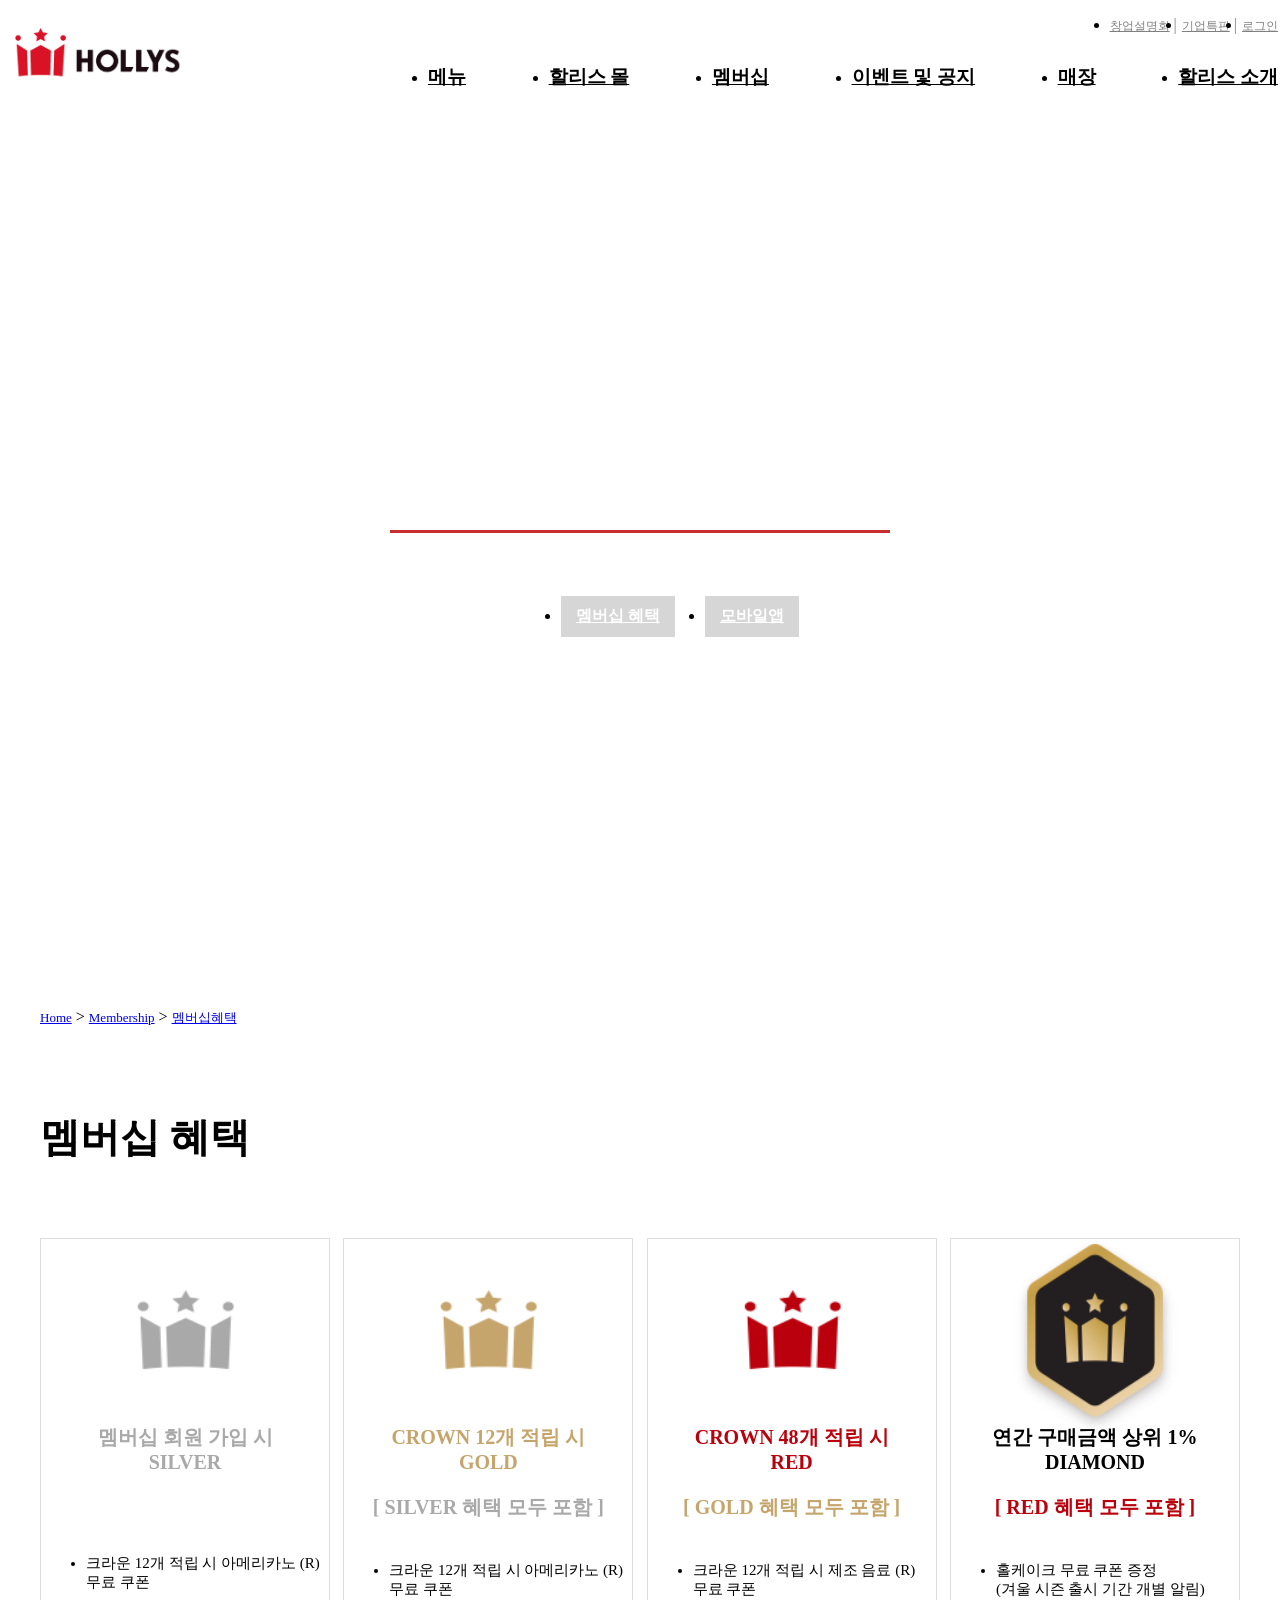
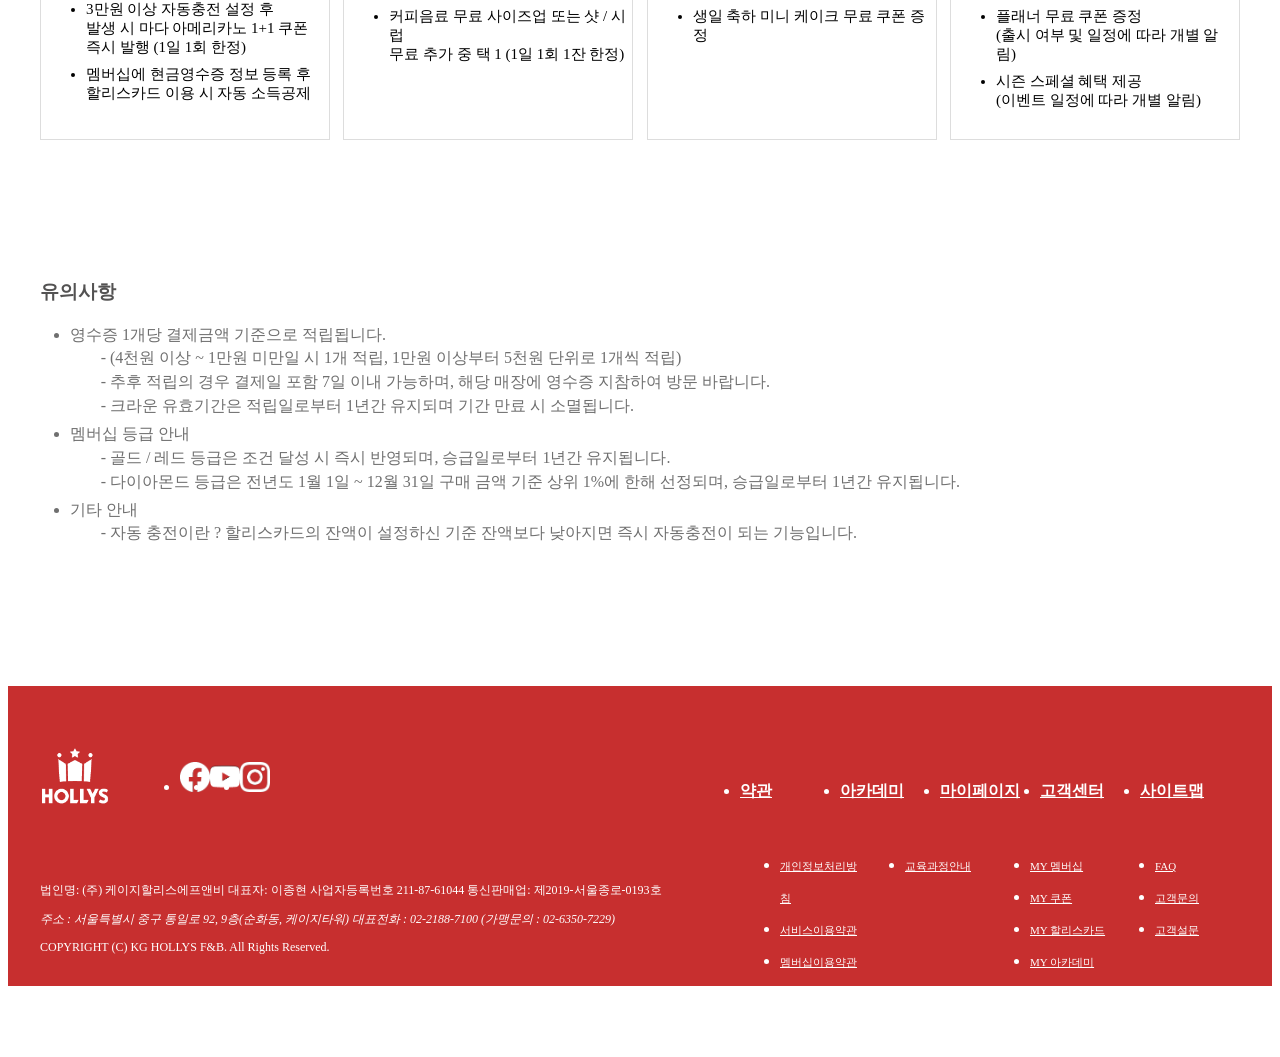
==== src/views/membership/membership_benefit.html @ 16c242a9 "폴더 추가" ====
<!DOCTYPE html>
<html lang="en">
  <head>
    <meta charset="UTF-8" />
    <meta http-equiv="X-UA-Compatible" content="IE=edge" />
    <meta name="viewport" content="width=device-width, initial-scale=1.0" />
    <title>멤버십 혜택</title>
    <!--        favicon css        -->
    <link
      rel="icon"
      type="image/x-icon"
      href="/src/assets/images/favicon.png"
    />

    <!--        reset css        -->
    <link rel="stylesheet" href="/reset/reset.css" />

    <!--        font css        -->
    <link rel="preconnect" href="https://fonts.googleapis.com" />
    <link rel="preconnect" href="https://fonts.gstatic.com" crossorigin />
    <link
      href="https://fonts.googleapis.com/css2?family=Noto+Sans+KR:wght@400;700&display=swap"
      rel="stylesheet"
    />

    <!--        header css        -->
    <link rel="stylesheet" href="/src/views/footer_header/header.css" />

    <!--        main css        -->
    <link rel="stylesheet" href="benefit.css" />

    <!--        footer css        -->
    <link rel="stylesheet" href="/src/views/footer_header/footer.css" />

    <!--        header footer js        -->
    <script src="/src/jquery/jquery-3.6.4.min.js"></script>
    <script src="/src/views/footer_header/header_call.js"></script>
  </head>
  <body>
    <!--  header  -->
    <header id="header"></header>

    <!--  main  -->
    <main id="main" class="main">
      <section class="banner_wrap">
        <div class="banner">
          <h2>멤버십</h2>
          <ul class="lnb">
            <li><a href="membership_benefit.html">멤버십 혜택</a></li>
            <li><a href="membership_smartorder.html">모바일앱</a></li>
          </ul>
        </div>
      </section>

      <div class="content" id="content">
        <div class="location">
          <span><a href="#none">Home</a></span>
          <span><a href="membership_benefit.html">Membership</a></span>
          <span><a href="membership_benefit.html">멤버십혜택</a></span>
        </div>

        <div class="m_benefit">
          <h2>멤버십 혜택</h2>
          <div class="grade">
            <div class="silver">
              <div class="grade">
                <img
                  src="/src/assets/images/membership/membership_silver.png"
                  alt="silver"
                />
                <div class="con">멤버십 회원 가입 시</div>
                <p>SILVER</p>
              </div>
              <div class="text">
                <div class="ben">
                  <ul>
                    <li>
                      크라운 12개 적립 시 아메리카노 (R)<br />
                      무료 쿠폰
                    </li>

                    <li>
                      3만원 이상 자동충전 설정 후<br />
                      발생 시 마다 아메리카노 1+1 쿠폰<br />
                      즉시 발행 (1일 1회 한정)
                    </li>

                    <li>
                      멤버십에 현금영수증 정보 등록 후<br />
                      할리스카드 이용 시 자동 소득공제
                    </li>
                  </ul>
                </div>
                <div class="plus_ben"></div>
              </div>
            </div>

            <div class="gold">
              <div class="grade">
                <img
                  src="/src/assets/images/membership/membership_gold.png"
                  alt="gold"
                />
                <div class="con">CROWN 12개 적립 시</div>
                <p>GOLD</p>
              </div>
              <div class="text">
                <div class="ben">
                  <p>[ SILVER 혜택 모두 포함 ]</p>
                </div>
                <div class="plus_ben">
                  <ul>
                    <li>
                      크라운 12개 적립 시 아메리카노 (R)<br />
                      무료 쿠폰
                    </li>
                    <li>
                      커피음료 무료 사이즈업 또는 샷 / 시럽<br />
                      무료 추가 중 택 1 (1일 1회 1잔 한정)
                    </li>
                  </ul>
                </div>
              </div>
            </div>

            <div class="red">
              <div class="grade">
                <img
                  src="/src/assets/images/membership/membership_red.png"
                  alt="red"
                />
                <div class="con">CROWN 48개 적립 시</div>
                <p>RED</p>
              </div>
              <div class="text">
                <div class="ben">
                  <p>[ GOLD 혜택 모두 포함 ]</p>
                </div>
                <div class="plus_ben">
                  <ul>
                    <li>
                      크라운 12개 적립 시 제조 음료 (R)<br />
                      무료 쿠폰
                    </li>
                    <li>생일 축하 미니 케이크 무료 쿠폰 증정</li>
                  </ul>
                </div>
              </div>
            </div>

            <div class="dia">
              <div class="grade">
                <img
                  src="/src/assets/images/membership/membership_dia.png"
                  alt="dia"
                />
                <div class="con">연간 구매금액 상위 1%</div>
                <p>DIAMOND</p>
              </div>
              <div class="text">
                <div class="ben">
                  <p>[ RED 혜택 모두 포함 ]</p>
                </div>
                <div class="plus_ben">
                  <ul>
                    <li>
                      홀케이크 무료 쿠폰 증정<br />
                      (겨울 시즌 출시 기간 개별 알림)
                    </li>
                    <li>
                      플래너 무료 쿠폰 증정<br />
                      (출시 여부 및 일정에 따라 개별 알림)
                    </li>
                    <li>
                      시즌 스페셜 혜택 제공<br />
                      (이벤트 일정에 따라 개별 알림)
                    </li>
                  </ul>
                </div>
              </div>
            </div>
          </div>
        </div>

        <div class="notice">
          <h3>유의사항</h3>
          <ul>
            <li>
              영수증 1개당 결제금액 기준으로 적립됩니다.
              <ul>
                <li>
                  (4천원 이상 ~ 1만원 미만일 시 1개 적립, 1만원 이상부터 5천원
                  단위로 1개씩 적립)
                </li>
                <li>
                  추후 적립의 경우 결제일 포함 7일 이내 가능하며, 해당 매장에
                  영수증 지참하여 방문 바랍니다.
                </li>
                <li>
                  크라운 유효기간은 적립일로부터 1년간 유지되며 기간 만료 시
                  소멸됩니다.
                </li>
              </ul>
            </li>
            <li>
              멤버십 등급 안내
              <ul>
                <li>
                  골드 / 레드 등급은 조건 달성 시 즉시 반영되며, 승급일로부터
                  1년간 유지됩니다.
                </li>
                <li>
                  다이아몬드 등급은 전년도 1월 1일 ~ 12월 31일 구매 금액 기준
                  상위 1%에 한해 선정되며, 승급일로부터 1년간 유지됩니다.
                </li>
              </ul>
            </li>
            <li>
              기타 안내
              <ul>
                <li>
                  자동 충전이란 ? 할리스카드의 잔액이 설정하신 기준 잔액보다
                  낮아지면 즉시 자동충전이 되는 기능입니다.
                </li>
              </ul>
            </li>
          </ul>
        </div>
      </div>
    </main>

    <!--  footer  -->
    <footer id="footer"></footer>
  </body>
</html>
---- src/views/footer_header/header.css ----
/***     header     ***/
header {
  position: fixed;
  top: 0;
  width: 100%;
  min-width: 1200px;
  height: 70px;
  z-index: 999;
}
header .header_first {
  height: 70px;
  display: flex;
  justify-content: space-between;
  transition: 0.5s;
}
header .header_first {
  background: white;
}

/***     skip menu     ***/
header .header_first > a {
  width: 300px;
  padding: 5px 10px;
  background: #4f4c4b;
  color: #fff;
  text-align: center;
  position: absolute;
  top: -50px;
  border: 1px solid;
}
header .header_first > a:focus {
  top: 0;
  z-index: 9999;
}
header .header_first > a:hover {
  text-decoration: underline;
}

/***     header scroll active     ***/
header .header_first.active {
  background: rgb(199, 47, 47);
}
header .header_first.active .gnb_wrap ul a {
  color: #fff;
}
/***     logo     ***/
header .header_first h1 {
  height: 70px;
}
header .header_first h1 a {
  position: absolute;
  display: block;
  width: 180px;
  height: 70px;
  align-items: center;
}
header .header_first h1 a p {
  display: flex;
}
header .header_first h1 a img {
  position: absolute;
}
header .header_first h1 a img:nth-child(1) {
  height: 65px;
  top: 0;
  left: 0;
}
header .header_first h1 a img:nth-child(2) {
  height: 30px;
  top: 25px;
  left: 65px;
}
header .header_first.active h1 a:nth-child(1) img {
  opacity: 0;
}
header .header_first h1 a:nth-child(2) img {
  opacity: 0;
}
header .header_first.active h1 a:nth-child(2) img {
  opacity: 1;
}
/***     gnb     ***/
header .header_first .gnb_right {
  height: 70px;
  margin-right: 10px;
}
header .header_first .gnb_right .header_top ul {
  width: 850px;
  height: 19px;
  display: flex;
  justify-content: right;
}
header .header_first .gnb_right .header_top ul li {
  margin-left: 5px;
}
header .header_first .gnb_right .header_top ul li::after {
  content: " | ";
  color: #808080;
}
header .header_first .gnb_right .header_top ul li:last-child:after {
  content: "";
}
header .header_first .gnb_right .header_top ul li a {
  font-size: 12px;
  color: #808080;
}
header .header_first .gnb_right .header_top ul li a:hover {
  text-decoration: underline;
  font-weight: bold;
  color: #000;
}
header .header_first.active .gnb_right .header_top ul li a {
  color: #fff;
}
header .header_first.active .gnb_right .gnb_wrap .gnb .depth-01 li a:hover {
  text-decoration: underline;
  color: #fff;
}
header .header_first.active .gnb_right .header_top ul li::after {
  content: " | ";
  color: #fff;
}
header .header_first.active .gnb_right .header_top ul li:last-child:after {
  content: "";
}
/***     gnb depth-01     ***/
header .header_first .gnb_right .gnb_wrap .gnb {
  height: 51px;
}
header .header_first .gnb_right .gnb_wrap .gnb a {
  display: block;
  height: 100%;
  font-size: 19px;
  font-weight: bold;
  color: #000;
}
header .header_first .gnb_right .gnb_wrap .gnb .depth-01 li a {
  height: 51px;
  display: flex;
  align-items: center;
  box-sizing: border-box;
}
header .header_first .gnb_right .gnb_wrap .gnb .depth-01 li a:hover {
  color: rgb(199, 47, 47);
}
header .header_first .gnb_right .gnb_wrap .gnb .depth-01 ul {
  display: flex;
  justify-content: space-between;
}
header .header_first .gnb_right .gnb .depth-01 > li > a {
  display: block;
}
header .header_first.active .gnb_right .gnb .depth-01 > ul > li > a {
  color: #fff;
}
/***     gnb depth-02     ***/
header .header_first .gnb_right .gnb .depth-02 {
  position: absolute;
  width: 100%;
  left: 0;
  top: 70px;
}
header .header_first .gnb_right .gnb .depth-02 > div {
  display: flex;
  justify-content: right;
  width: 100%;
  height: 200px;
  background: #4f4c4b url(/src/assets/images/header/depth2.png) no-repeat;
  position: absolute;
  top: -270px;
  transition: all;
  transition-duration: 0.5s;
  z-index: -1;
}
header .header_first .gnb_right .gnb .depth-02 > div.active {
  top: 0;
}
header .header_first .gnb_right .gnb .depth-02 ul {
  width: 110px;
  height: 19px;
  padding-top: 10px;
  text-align: center;
}
header .header_first .gnb_right .gnb .depth-02 ul:nth-child(6) {
  margin-left: 45px;
}
header .header_first .gnb_right .gnb .depth-02 ul:nth-child(5) {
  margin-left: 55px;
}
header .header_first .gnb_right .gnb .depth-02 ul:nth-child(4) {
  margin-left: 60px;
}
header .header_first .gnb_right .gnb .depth-02 ul:nth-child(3) {
  margin-left: 42px;
}
header .header_first .gnb_right .gnb .depth-02 ul:nth-child(2) {
  margin-left: 35px;
}
header .header_first .gnb_right .gnb .depth-02 ul li a {
  color: #fff;
  font-size: 14px;
  line-height: 2.5;
}
header .header_first .gnb_right .gnb .depth-02 ul li a:hover {
  text-decoration: underline;
}
/**     글씨 숨기기     **/
.hide {
  width: 0;
  height: 0;
  text-indent: -9999px;
}
---- src/views/membership/benefit.css ----
/**     main     **/

/**     banner     **/
main .banner_wrap {
  height: 100vh;
  background: url(/src/assets/images/membership/membership.png);
  background-size: cover;
  position: relative;
}
main .banner_wrap .banner {
  width: 500px;
  height: 200px;
  position: absolute;
  top: 50%;
  left: 50%;
  transform: translate(-50%, -50%);
}
main .banner_wrap h2 {
  width: 500px;
  color: #fff;
  font-size: 65px;
  text-align: center;
  padding: 15px 0;
  border-bottom: 3px solid rgb(199, 47, 47);
}
main .banner_wrap .lnb {
  margin-top: 30px;
  height: 60px;
  width: 500px;
  display: flex;
  align-items: center;
  justify-content: center;
}
main .banner_wrap .lnb li {
  padding: 10px 15px;
  align-items: center;
  background: rgba(150, 150, 150, 0.39);
}
main .banner_wrap .lnb li:hover {
  background: #c72f30;
  transition: 0.5s;
}
main .banner_wrap .lnb li:nth-child(1) {
  margin-right: 30px;
}
main .banner_wrap .lnb li.active {
  background: #c72f30;
}
main .banner_wrap .lnb li a {
  color: #fff;
  font-weight: bold;
}

/**     contents     **/
main .content {
  width: 1200px;
  margin: auto;
}

/**     location     **/
main .content .location {
  padding: 100px 0 0;
}
main .content .location span::after {
  content: " >";
}
main .content .location span:last-child::after {
  content: " ";
}
main .content .location a {
  font-size: 13px;
}

main .content .m_benefit h2 {
  font-size: 40px;
  font-weight: bold;
  padding: 50px 0 40px 0;
}

main .content .m_benefit > div {
  margin-top: 30px;
  display: flex;
  justify-content: space-between;
}
main .content .m_benefit > div > div {
  width: 24%;
  height: 500px;
  text-align: center;
  border: 1px solid #dddddd;
}
main .content .m_benefit > div > div .grade {
  font-weight: bold;
  font-size: 20px;
}
main .content .m_benefit > div .silver .grade {
  color: #a9a9a9;
}
main .content .m_benefit > div .gold .grade {
  color: #c5a56c;
}
main .content .m_benefit > div .red .grade {
  color: #ba000c;
}
main .content .m_benefit > div > div .grade img {
  width: 200px;
  height: 200px;
}
main .content .m_benefit > div > div .grade div {
  margin: -20px 0 0 0;
}
main .content .m_benefit > div > div .grade p {
  margin: 0px 0 20px 0;
}

main .content .m_benefit > div > div .text {
  font-size: 15px;
  text-align: left;
  padding: 0 5px;
}
main .content .m_benefit > div > div .text div ul li {
  padding-bottom: 8px;
}
main .content .m_benefit > div .gold .text .ben {
  font-size: 20px;
  font-weight: bold;
  text-align: center;
  color: #a9a9a9;
}
main .content .m_benefit > div .red .text .ben {
  font-size: 20px;
  font-weight: bold;
  text-align: center;
  color: #c5a56c;
}
main .content .m_benefit > div .dia .text .ben {
  font-size: 20px;
  font-weight: bold;
  text-align: center;
  color: #ba000c;
}
main .content .m_benefit > div .silver .text .ben {
  margin-top: 80px;
}
main .content .m_benefit > div div .text .plus_ben {
  margin-top: 40px;
}

/**     notice     **/
main .content .notice {
  margin: 100px 0;
  padding: 20px 0;
}
main .content .notice h3 {
  color: #535252;
  font-weight: bold;
}
main .content .notice > ul {
  padding-left: 30px;
  color: #6f6f6f;
  line-height: 1.4;
}
main .content .notice ul ul {
  padding-bottom: 5px;
}
main .content .notice ul ul li {
  list-style: "- ";
  line-height: 1.5;
}

/**     글씨 숨기기     **/
.hide {
  width: 0;
  height: 0;
  text-indent: -999px;
}
---- src/views/footer_header/footer.css ----
/***     footer     ***/
footer {
  width: 100%;
  height: 300px;
  background: rgb(199, 47, 47);
}
footer > div {
  width: 1200px;
  margin: auto;
  color: #fff;
  display: flex;
  justify-content: space-between;
  padding: 40px 20px 0 20px;
}

/***     left     ***/
footer > div .f_left {
  width: 650px;
}
footer > div .f_left .icon {
  width: 210px;
  display: flex;
  justify-content: space-between;
}
footer > div .f_left .icon img {
  height: 60px;
}
footer > div .f_left .icon .social {
  height: 60px;
  width: 110px;
  margin-top: 20px;
}
footer > div .f_left .icon .social ul {
  display: flex;
  justify-content: space-between;
  align-items: center;
}
footer > div .f_left .icon .social img {
  height: 30px;
}
footer > div .f_left .footer_text {
  padding-top: 20px;
  font-size: 12px;
}

/***     right     ***/
footer > div .f_right {
  width: 500px;
}
footer > div .f_right .list ul {
  display: flex;
  justify-content: space-between;
  font-weight: bold;
  padding: 15px 0;
}
footer > div .f_right .list ul li {
  width: 20%;
}
footer > div .f_right .list ul li a {
  font-size: 16px;
  color: #fff;
}
footer > div .f_right .list ul li a:hover {
  text-decoration: underline;
}
footer > div .f_right .sub_list ul {
  width: 20%;
}
footer > div .f_right .sub_list ul li a:hover {
  text-decoration: underline;
}

footer > div .f_right .sub_list {
  display: flex;
}
footer > div .f_right .sub_list ul {
  width: 20%;
  line-height: 2;
}
footer > div .f_right .sub_list ul li a {
  font-size: 11px;
  color: #fff;
}

/**     h2 글씨 숨기기     **/
.hide {
  width: 0;
  height: 0;
  text-indent: -9999px;
}
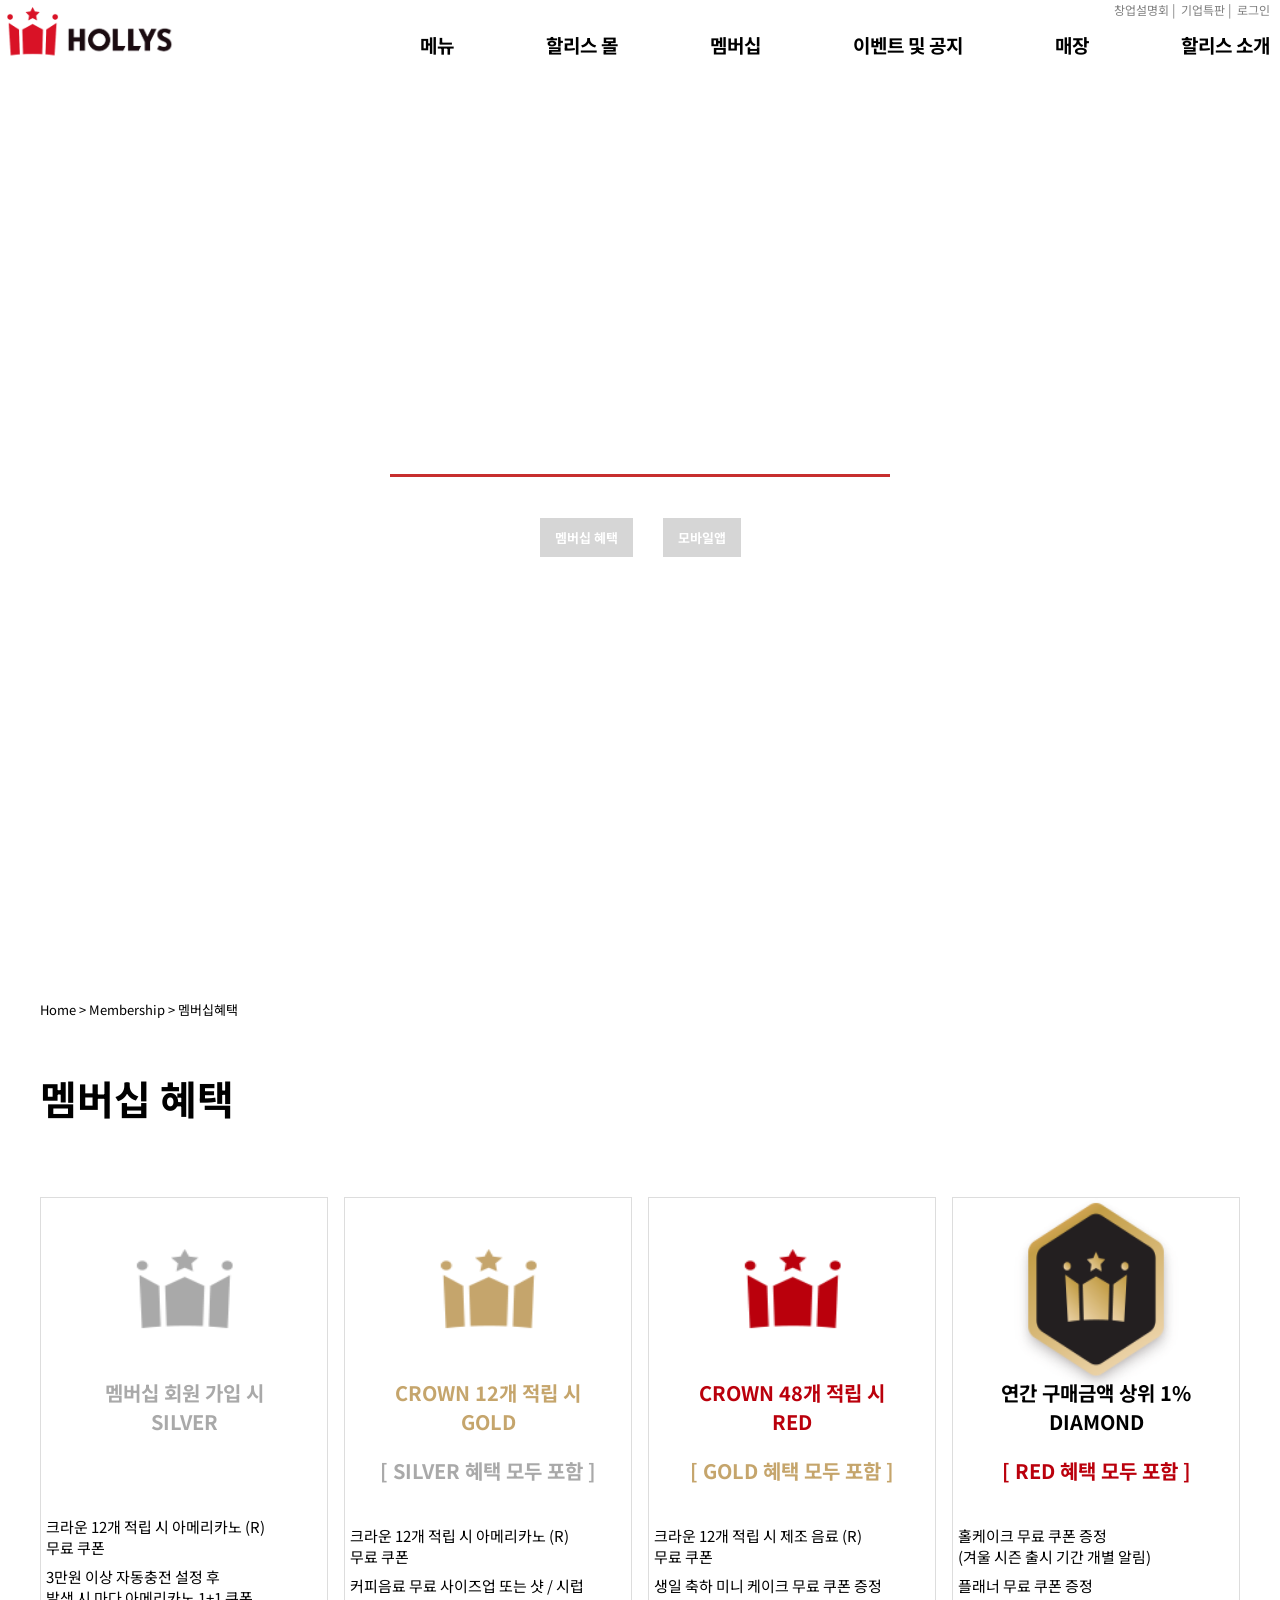
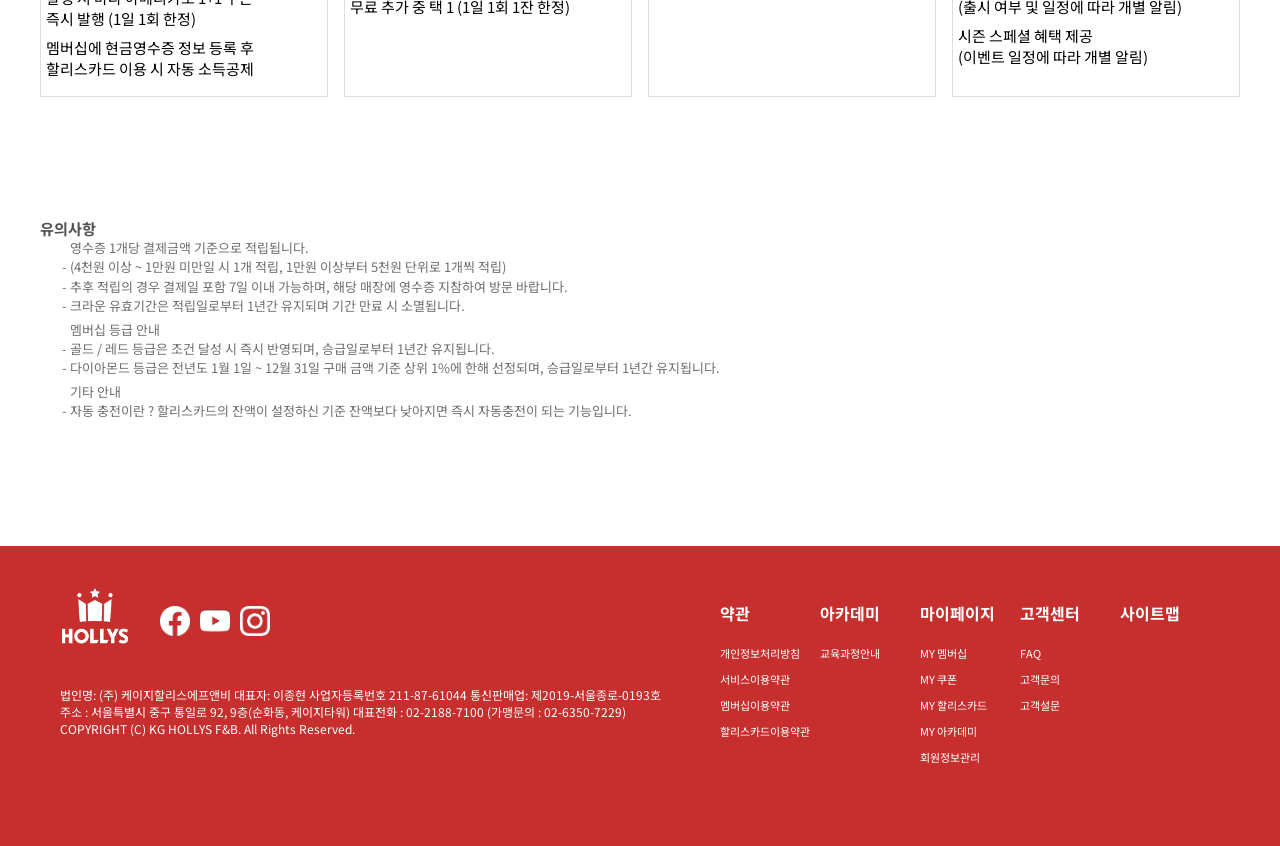
==== commit 38381c5b: "가" ====
--- a/src/views/membership/membership_benefit.html
+++ b/src/views/membership/membership_benefit.html
@@ -13,7 +13,7 @@
     />
 
     <!--        reset css        -->
-    <link rel="stylesheet" href="/reset/reset.css" />
+    <link rel="stylesheet" href="/src/styles/reset.css" />
 
     <!--        font css        -->
     <link rel="preconnect" href="https://fonts.googleapis.com" />
